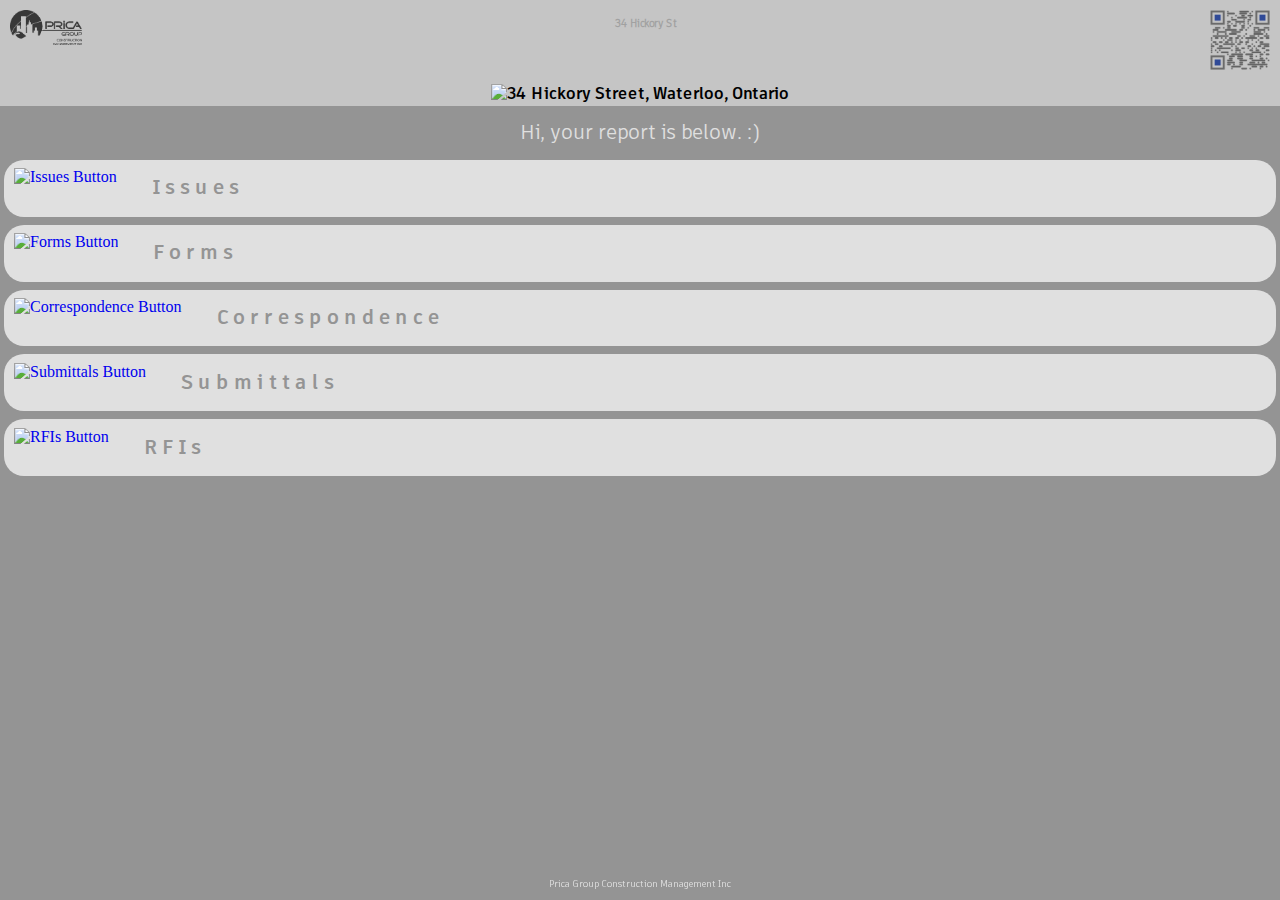
==== _34_hickory.html @ 6773270a "Updated 34 and 333" ====
<!DOCTYPE html>
<html lang="en">

<head>
    <meta charset="UTF-8">
    <meta name="viewport" content="width=device-width, initial-scale=1.0">
    <title>Power BI Buttons</title>
    <style>
        body {
            position: relative;
            height: 1vh;
            margin: 0rem;
            display: flex;
            flex-direction: column;
            justify-content: space-between;
            background-color: rgb(148, 148, 148);
        }

        /* .upper-buttons, */
        /* .lower-buttons {
            display: flex;
          
            justify-content: space-between;
            padding: 1px;
            background-color: rgb(255, 255, 255);
        } */

        .top_header {
            display: flex;
            justify-content: space-between;
            padding: 10px;
            background-color: rgb(197, 197, 197);
        }

        #top_text{font-size: 10px; font-family: './fonts_and_common_media/Artifakt Element Regular'; color: #a1a1a1;}

        .memorandum_application img {
            width: auto;  /* Maintain aspect ratio */
            height: 35px; /* Set your desired height */
        }

    @font-face {
    font-family: './fonts_and_common_media/Artifakt Element Regular';
    src: url('./fonts_and_common_media/ArtifaktElement-Regular.woff2') format('woff2');
    font-weight: lighter; /* or 'bold' if applicable */
    font-style: normal; /* or 'italic' if applicable */
    }


    @font-face {
    font-family: './fonts_and_common_media/Artifakt Element Bold';
    src: url('./fonts_and_common_media/ArtifaktElement-Bold.woff2') format('woff2');
    font-weight: bold; /* or 'bold' if applicable */
    font-style: normal; /* or 'italic' if applicable */
    }

    

        .main_header {font-family: './fonts_and_common_media/Artifakt Element Bold', sans-serif; background-color: rgb(197, 197, 197); height: 200px;}

        .header2{background-color: rgb(148, 148, 148); font-family: './fonts_and_common_media/Artifakt Element Regular', sans-serif; height: 50px; }



        h1{font-size: 5px; color: rgb(224, 224, 224);text-align: center;}

        /* h2{font-size: 20px; color: rgb(0, 0, 0);text-align: left; font-weight: 900;} */

  
        .main_text{font-family: './fonts_and_common_media/Artifakt Element Regular', sans-serif; font-weight: 100; font-size: 20px;}

        .main_header {
    max-width: 100%; /* Set the maximum width of the container */
    display: flex;
    justify-content: center; /* Center horizontally */
    align-items: center; /* Center vertically */
    height: 100vh; /* Set the container height to fill the viewport height */
}

.main_header img {
    max-width: 100%; /* Make the image responsive */
    height: auto; /* Allow the image to maintain its aspect ratio */
}

/* #qr-image {
    height: 60px;
} */

.report_buttons {
    display: flex;
    /* border: solid rgb(101, 102, 105); */
    border-radius: 20px; /* Rounded corners */
    justify-content: space-between;
    align-items: center; /* Center vertically */
    padding: 1px 1px 1px 10px;
    background-color: rgb(224, 224, 224);
    margin: 4px; /* Adjust margin as needed */
}

.report_buttons a {
    display: flex;
    align-items: center; /* Center vertically */
    text-decoration: none; /* Remove underline for the link */
    width: 100%; /* Make the entire div clickable */
}

.report_buttons a img{
height: 40px;
}

.report_buttons h1 {
    font-family: './fonts_and_common_media/Artifakt Element Bold', sans-serif;
    font-weight: 900;
    font-size: 20px;
    color: rgb(148, 148, 148);
    margin-left: 35px;
}

.button-link {
    display: inline-block;
    padding: 0px 40px 5px 50px;
    background-color: rgb(224, 224, 224); /* Button background color */
    color: #613535; /* Text color */
    text-decoration: none; /* Remove underline from the link */
    border-radius: 10px; /* Rounded corners */
    transition: background-color 0.3s ease; /* Smooth transition on hover */
}

.button-link:hover {
    background-color: #ffffff; /* Change the background color on hover */
}

.report_buttons:hover {
    background-color: #ffffff; /* Change the background color on hover */
}

.module_index{font-family: './fonts_and_common_media/Artifakt Element Bold', sans-serif; font-weight: 600; font-size: 35px; color: rgb(0, 0, 0); text-decoration: none;}

/* ######################################## */

.bottom-text {
    position: bottom;
    bottom: 0;
    font-family: './fonts_and_common_media/Artifakt Element Regular', sans-serif; 
    font-weight: 100; 
    font-size: 9px; 
    text-decoration: none;
    /* width: 100%; */
    left: 0;
    right: 0;
    text-align: center;
    color: rgb(224, 224, 224);
    position: fixed;
    left: 50%; /* Center horizontally */
    transform: translateX(-50%); /* Center horizontally */
    /* padding: 1px; */
}


/* ############################################ */




    </style>
</head>

<body>
    <div class="top_header">
        <a 
            class="memorandum_application">
            <img src="./fonts_and_common_media/app_pgcm_logo.png" alt="PGCM Logo">
        </a>
<h1 id="top_text"> 34 Hickory St </h1>
        <!-- <a 
            class="memorandum_application">
            <img src="app_pge_logo.png" alt="Power BI Button">
        </a> -->

        <a 
        class="memorandum_application">
        <img src="./34_hickory/app_qr_34_hickory.png" alt="QR Sharing app" style="height: 60px;">
    </a>
    </div>
    
    <div class="main_header"><img id="imageid" src="./34_hickory/hickory34.png" alt="34 Hickory Street, Waterloo, Ontario"></div>
    <div class="header2"><h1 class="main_text">Hi, your report is below. :)</h1></div>

<!-- ############################### -->



<!-- ############################### -->


    <div class="report_buttons">
        <a href="https://app.powerbi.com/view?r=eyJrIjoiZjY0OGVlMTMtYzhkNC00MThjLWI4MWYtMDViNGNkM2E5MjJmIiwidCI6Ijg0MWZjZmJkLTU3ZTYtNGU1Mi1iYWVmLWMyYTU2YzAyY2NkNSJ9">
            <img src="./34_hickory/acc_issues_icon.png" alt="Issues Button" height="80" >
            <h1 class="module_index">I s s u e s</h1>
        </a>
    </div>


    <div class="report_buttons">
        <a href="https://app.powerbi.com/view?r=eyJrIjoiZjY0OGVlMTMtYzhkNC00MThjLWI4MWYtMDViNGNkM2E5MjJmIiwidCI6Ijg0MWZjZmJkLTU3ZTYtNGU1Mi1iYWVmLWMyYTU2YzAyY2NkNSJ9">
            <img src="./34_hickory/acc_forms_icon.png" alt="Forms Button" height="80" >
            <h1 class="module_index">F o r m s</h1>
        </a>
    </div>


    <div class="report_buttons">
        <a href="https://app.powerbi.com/view?r=eyJrIjoiZjY0OGVlMTMtYzhkNC00MThjLWI4MWYtMDViNGNkM2E5MjJmIiwidCI6Ijg0MWZjZmJkLTU3ZTYtNGU1Mi1iYWVmLWMyYTU2YzAyY2NkNSJ9">
            <img src="./34_hickory/acc_correspondence_icon.png" alt="Correspondence Button" height="80" >
            <h1 class="module_index">C o r r e s p o n d e n c e</h1>
        </a>
    </div>


    <div class="report_buttons">
        <a href="https://app.powerbi.com/view?r=eyJrIjoiZjY0OGVlMTMtYzhkNC00MThjLWI4MWYtMDViNGNkM2E5MjJmIiwidCI6Ijg0MWZjZmJkLTU3ZTYtNGU1Mi1iYWVmLWMyYTU2YzAyY2NkNSJ9">
            <img src="./34_hickory/acc_submittals_icon.png" alt="Submittals Button" height="80" >
            <h1 class="module_index">S u b m i t t a l s</h1>
        </a>
    </div>

    <div class="report_buttons">
        <a href="https://app.powerbi.com/view?r=eyJrIjoiZjY0OGVlMTMtYzhkNC00MThjLWI4MWYtMDViNGNkM2E5MjJmIiwidCI6Ijg0MWZjZmJkLTU3ZTYtNGU1Mi1iYWVmLWMyYTU2YzAyY2NkNSJ9">
            <img src="./34_hickory/acc_rfi_icon.png" alt="RFIs Button" height="80" >
            <h1 class="module_index">R F I s</h1>
        </a>
    </div>

   <div>
    <p class="bottom-text">Prica Group Construction Management Inc</p>
</div>

</body>

</html>

<!-- up -->
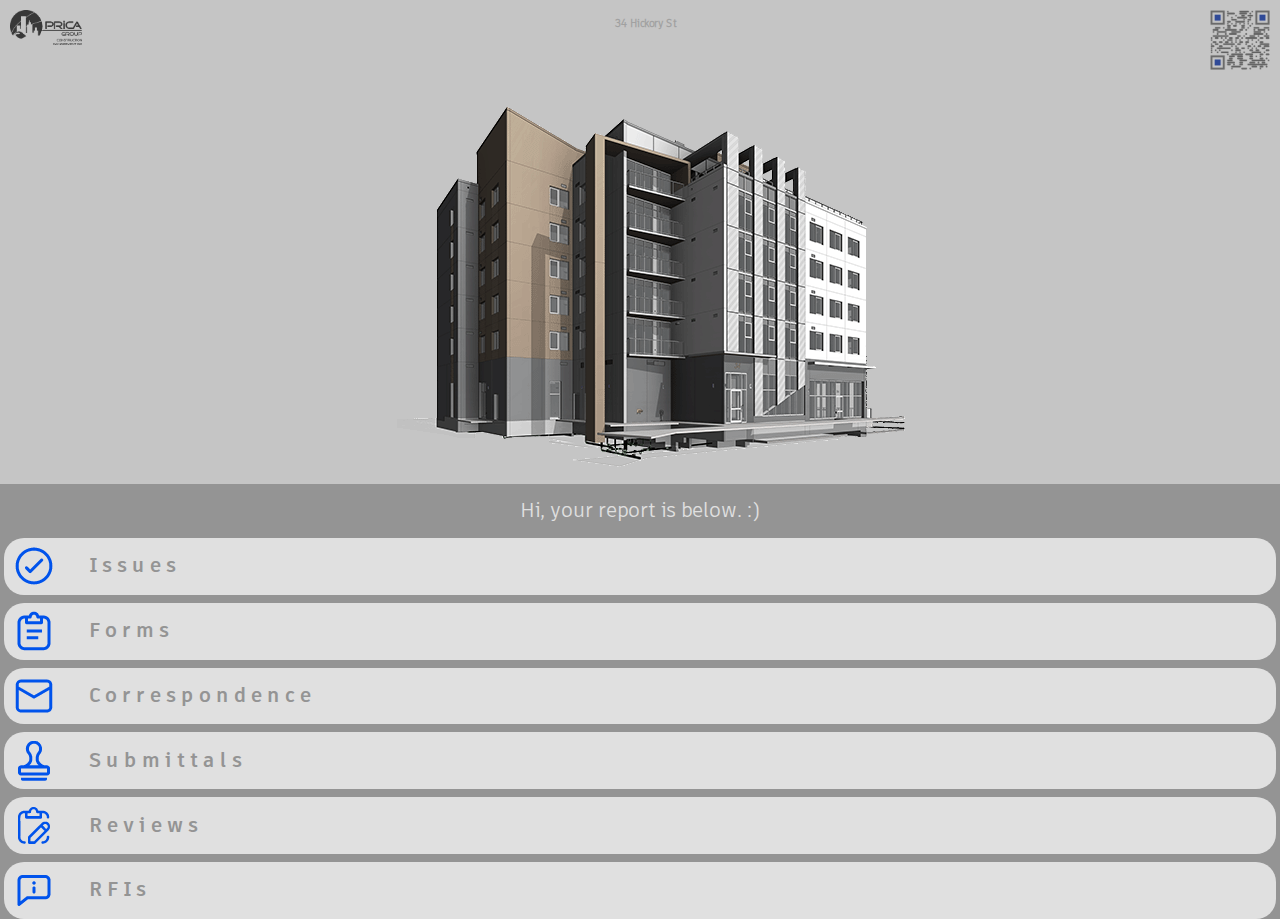
==== commit e5d6aa0c: "aw18update" ====
--- a/_34_hickory.html
+++ b/_34_hickory.html
@@ -227,6 +227,13 @@
 
     <div class="report_buttons">
         <a href="https://app.powerbi.com/view?r=eyJrIjoiZjY0OGVlMTMtYzhkNC00MThjLWI4MWYtMDViNGNkM2E5MjJmIiwidCI6Ijg0MWZjZmJkLTU3ZTYtNGU1Mi1iYWVmLWMyYTU2YzAyY2NkNSJ9">
+            <img src="./34_hickory/acc_reviews_icon.png" alt="Submittals Button" height="80" >
+            <h1 class="module_index">R e v i e w s</h1>
+        </a>
+    </div>
+
+    <div class="report_buttons">
+        <a href="https://app.powerbi.com/view?r=eyJrIjoiZjY0OGVlMTMtYzhkNC00MThjLWI4MWYtMDViNGNkM2E5MjJmIiwidCI6Ijg0MWZjZmJkLTU3ZTYtNGU1Mi1iYWVmLWMyYTU2YzAyY2NkNSJ9">
             <img src="./34_hickory/acc_rfi_icon.png" alt="RFIs Button" height="80" >
             <h1 class="module_index">R F I s</h1>
         </a>
